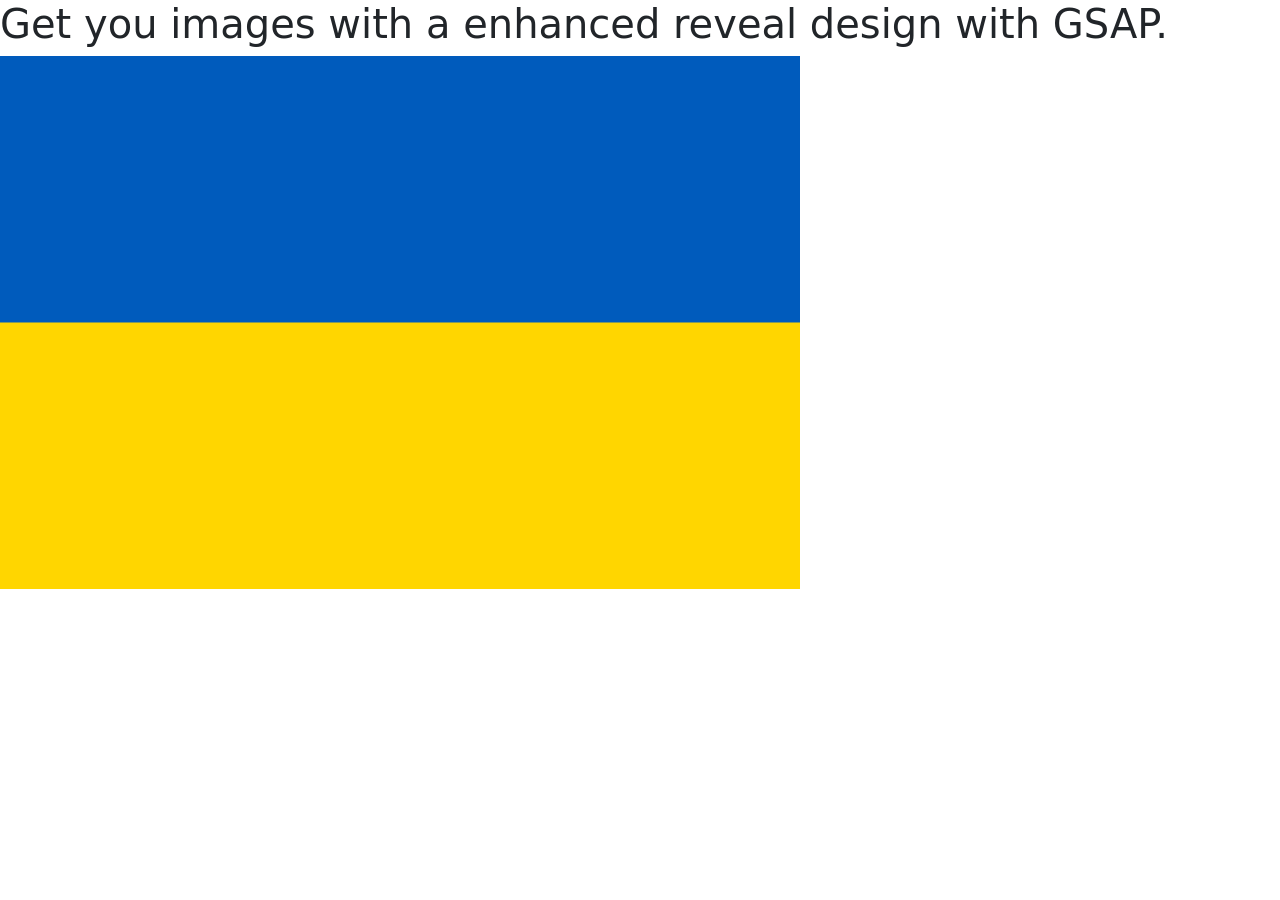
==== main.html @ 286870fc "Files organization" ====
<!-- standard-website-template
@author Luiz Felipe Pedrosa Cavalcante
gitHub - @gitBiohazard
sources:
    Greensock
    Bootstrap v5
    html5shiv.js
    Fontawesome
-->

<!DOCTYPE html>
<html lang="pt-br">

<head>
    <meta charset="UTF-8">
    <meta http-equiv="X-UA-Compatible" content="IE=edge">
    <meta name="viewport" content="width=device-width, initial-scale=1.0">
    <!--[if lt IE 9]>
			<script src="js/html5shiv.js"></script>
		<![endif]-->

    <!-- CSS -->
    <link 
        rel="stylesheet" 
        href="https://cdnjs.cloudflare.com/ajax/libs/font-awesome/6.0.0-beta2/css/all.min.css"
        integrity="sha512-YWzhKL2whUzgiheMoBFwW8CKV4qpHQAEuvilg9FAn5VJUDwKZZxkJNuGM4XkWuk94WCrrwslk8yWNGmY1EduTA=="
        crossorigin="anonymous" 
        referrerpolicy="no-referrer"
    />
    <link rel="stylesheet" href="css/bootstrap.min.css">
    <link rel="stylesheet" href="main.css">
    <title></title>
</head>

<body>
    <div class="home">
        <h1 class="home__title">Get you images with a enhanced reveal design with GSAP.</h1>
        <div class="home__section">
            <figure class="home__section__figure">
                <img src="main.png" alt="Ukraine flag" class="home__section__figure__img">
            </figure>
        </div>
    </div>
    <!-- JavaScript -->
    <script src="https://cdnjs.cloudflare.com/ajax/libs/gsap/3.9.1/gsap.min.js"></script>
    <script src="js/bootstrap.bundle.min.js"></script>
    <script src="main.js"></script>
</body>

</html>
---- main.css ----
/* 
 * standard-website-template
 * @author Luiz Felipe Pedrosa Cavalcante
 * gitHub - @gitBiohazard
 * sources:
 *     Greensock
 *     Bootstrap v5
 *     html5shiv.js
 *     Fontawesome 
 *     
*/


 /* Extra small devices (portrait phones, less than 576px) */
 @media (max-width: 575.98px) {

}

/* Small devices (landscape phones, 576px and up) */
@media (min-width: 576px) and (max-width: 767.98px) {
		
}

/* Medium devices (tablets, 768px and up) */
@media (min-width: 768px) and (max-width: 991.98px) {
		
}

/* Large devices (desktops, 992px and up) */
@media (min-width: 992px) and (max-width: 1199.98px) {
		
}

/* Extra large devices (large desktops, 1200px and up) */
@media (min-width: 1200px) {

}
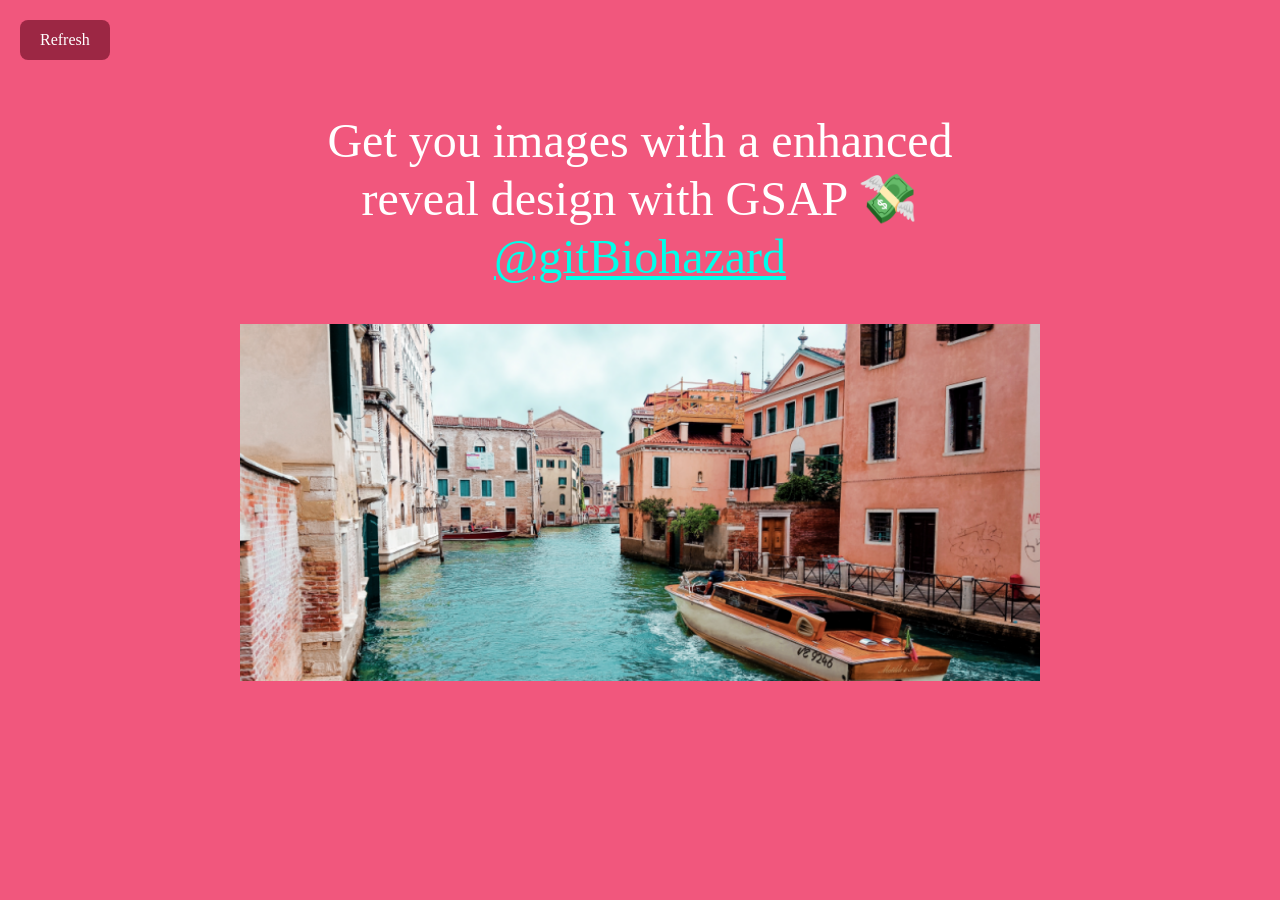
==== commit c1ab517c: "Final" ====
--- a/main.html
+++ b/main.html
@@ -34,7 +34,8 @@
 
 <body>
     <div class="home">
-        <h1 class="home__title">Get you images with a enhanced reveal design with GSAP.</h1>
+        <button class="home__button" onclick="new Reveal('.home__section__figure')">Refresh</button>
+        <h1 class="home__title">Get you images with a enhanced reveal design with GSAP 💸 <br> <a href="https://github.com/gitBiohazard">@gitBiohazard</a></h1>
         <div class="home__section">
             <figure class="home__section__figure">
                 <img src="main.png" alt="Ukraine flag" class="home__section__figure__img">
--- a/main.css
+++ b/main.css
@@ -34,4 +34,57 @@
 /* Extra large devices (large desktops, 1200px and up) */
 @media (min-width: 1200px) {
 
-}+}
+
+body {
+    background: rgba(240, 75, 116, 0.933);
+}
+
+.home {
+    width: 100vw;
+    height: 100vh;
+    display: flex;
+    flex-wrap: wrap;
+    justify-content: center;
+    align-content: center;
+    position: relative;
+}
+
+.home__title {
+    width: 50%;
+    margin-bottom: 3%;
+    text-align: center;
+    font-family: Georgia, 'Times New Roman', Times, serif;
+    font-size: 3em;
+    color: white;
+}
+
+.home__title a {
+    color: #00ffea;
+    transition: .4s;
+}
+
+.home__title a:hover {
+    color: #00eeff;
+}
+
+.home__section__figure {
+    overflow: hidden;
+}
+
+.home__button {
+    padding: 8px 20px;
+    border-radius: 8px;
+    border: none;
+    font-family: Georgia, 'Times New Roman', Times, serif;
+    background: rgba(151, 36, 65, 0.933);
+    color: white;
+    position: absolute;
+    transition: .4s;
+    top: 20px;
+    left: 20px;
+}
+
+.home__button:hover {
+    background: black;
+}
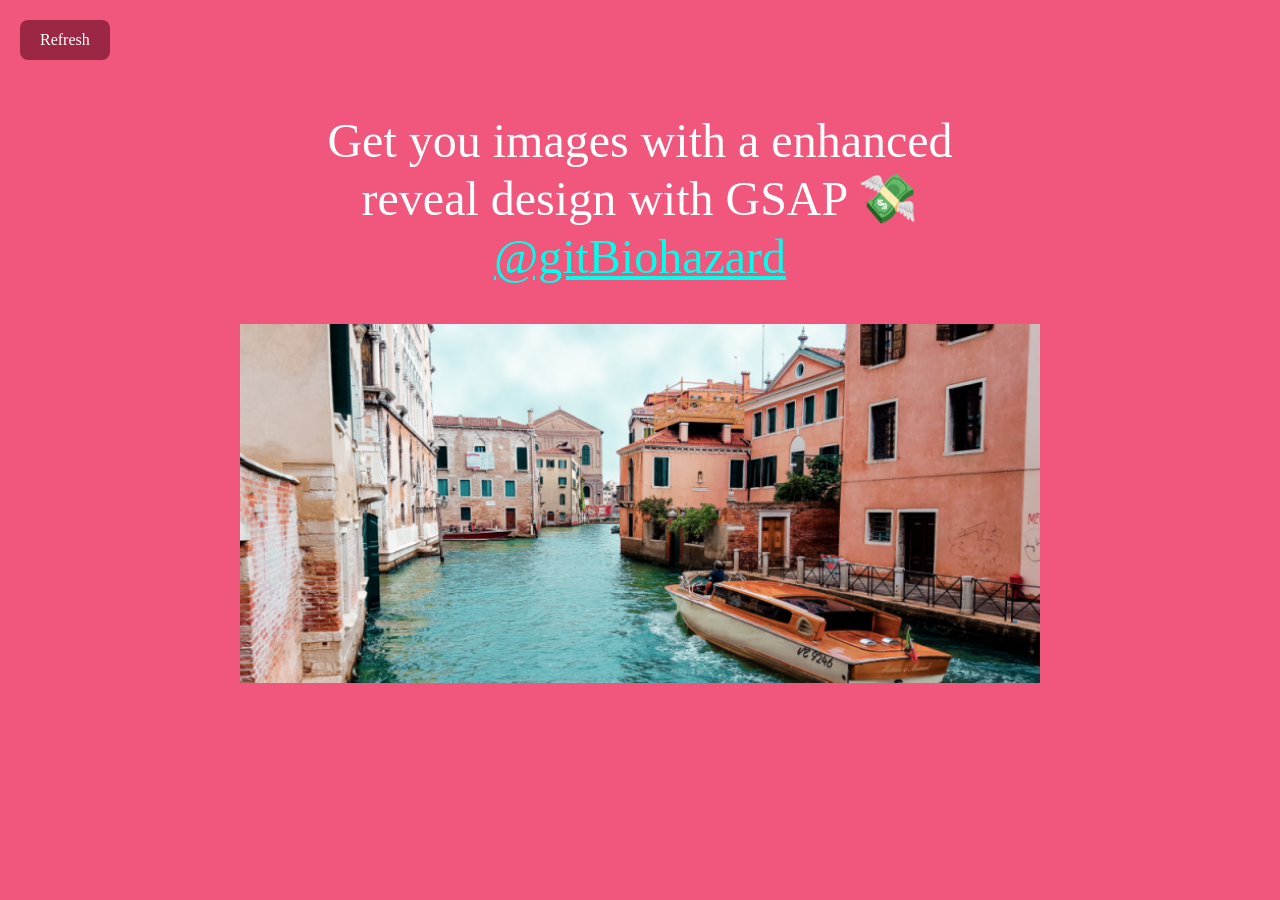
==== commit 661afd3f: "Update main.html" ====
--- a/main.html
+++ b/main.html
@@ -38,7 +38,7 @@
         <h1 class="home__title">Get you images with a enhanced reveal design with GSAP 💸 <br> <a href="https://github.com/gitBiohazard">@gitBiohazard</a></h1>
         <div class="home__section">
             <figure class="home__section__figure">
-                <img src="main.png" alt="Ukraine flag" class="home__section__figure__img">
+                <img src="main.png" alt="Veneza" class="home__section__figure__img">
             </figure>
         </div>
     </div>
